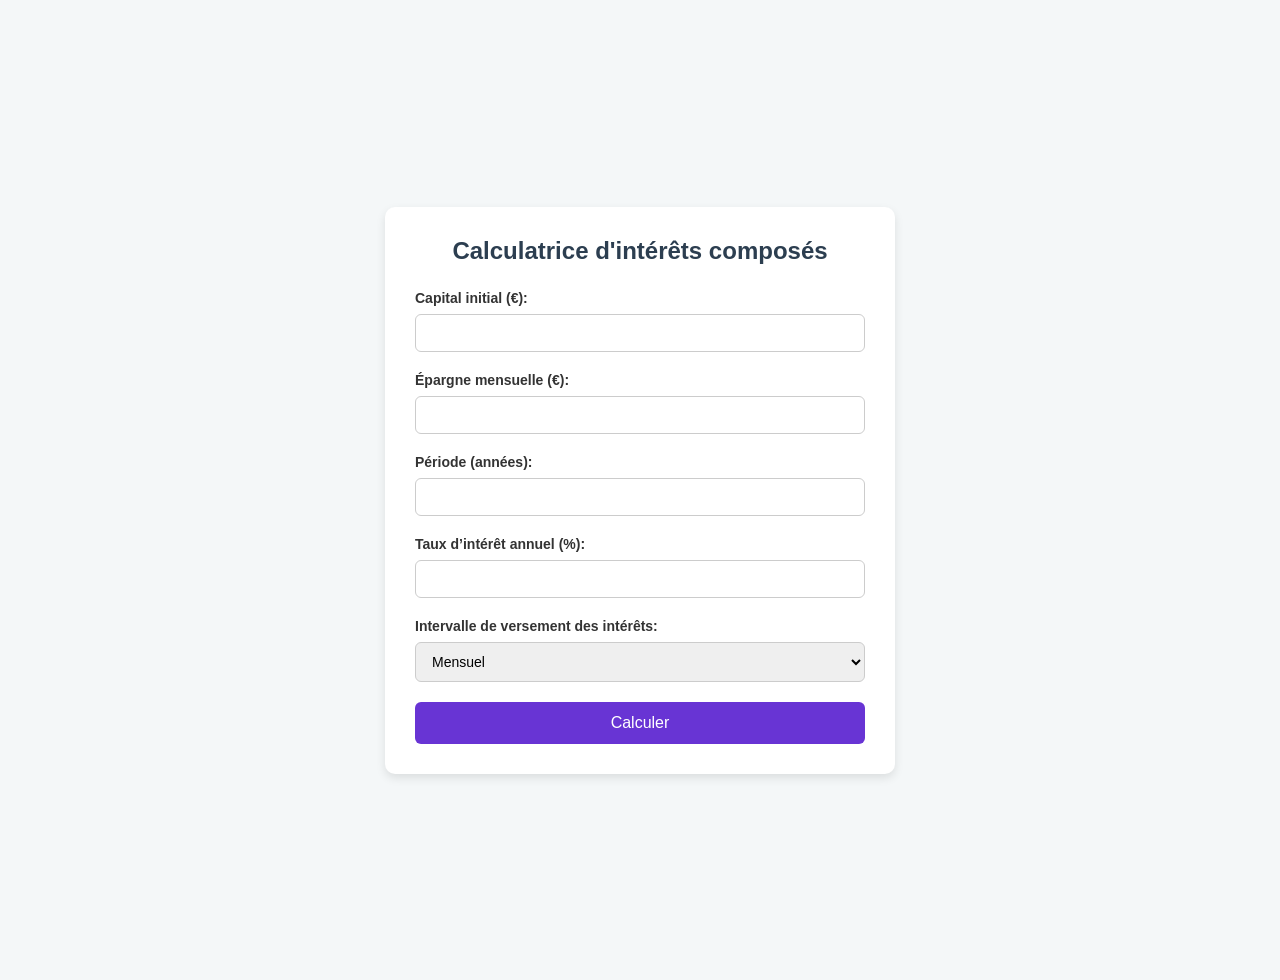
==== form.html @ 4e3c4155 "feat(form): add html form, css styling and form submission handler" ====
<!DOCTYPE html>
<html lang="fr">
<head>
    <meta charset="UTF-8">
    <title>Calculatrice d'intérêts composés</title>
    <link rel="stylesheet" href="style.css">
</head>
<body>
    <div class="calculator-container">
        <h2 class="calculator-title">Calculatrice d'intérêts composés</h2>
        <form id="calculator-form">
            <div class="calculator-group">
                <label class="calculator-label" for="capital">Capital initial (€):</label>
                <input type="number" step="0.01" name="capital" id="capital" class="calculator-input" required>
            </div>

            <div class="calculator-group">
                <label class="calculator-label" for="epargne">Épargne mensuelle (€):</label>
                <input type="number" step="0.01" name="epargne" id="epargne" class="calculator-input" required>
            </div>

            <div class="calculator-group">
                <label class="calculator-label" for="periode">Période (années):</label>
                <input type="number" name="periode" id="periode" class="calculator-input" min="1" required>
            </div>

            <div class="calculator-group">
                <label class="calculator-label" for="taux">Taux d’intérêt annuel (%):</label>
                <input type="number" step="0.01" name="taux" id="taux" class="calculator-input" required>
            </div>

            <div class="calculator-group">
                <label class="calculator-label" for="intervalle">Intervalle de versement des intérêts:</label>
                <select name="intervalle" id="intervalle" class="calculator-select" required>
                    <option value="mensuel">Mensuel</option>
                    <option value="trimestriel">Trimestriel</option>
                    <option value="annuel">Annuel</option>
                </select>
            </div>

            <button type="submit" class="calculator-button">Calculer</button>
        </form>
    </div>
    <script src="script.js" defer></script>
</body>
</html>
---- style.css ----
body {
    font-family: Arial, sans-serif;
    background-color: #f4f7f8;
    color: #333;
    margin: 0;
    padding: 40px 20px;
    display: flex;
    justify-content: center;
    align-items: center;
    min-height: 100vh;
}

.calculator-container {
    background-color: #fff;
    border-radius: 10px;
    box-shadow: 0 4px 10px rgba(0, 0, 0, 0.1);
    padding: 30px;
    max-width: 450px;
    width: 100%;
}

.calculator-title {
    text-align: center;
    margin-bottom: 25px;
    margin-top: 0;
    color: #2c3e50;
    font-size: 24px;
}

.calculator-group {
    margin-bottom: 20px;
}

.calculator-label {
    display: block;
    margin-bottom: 8px;
    font-weight: bold;
    font-size: 14px;
}

.calculator-input,
.calculator-select {
    width: 100%;
    padding: 10px 12px;
    border: 1px solid #ccc;
    border-radius: 6px;
    font-size: 14px;
    box-sizing: border-box;
    transition: border 0.2s;
}

.calculator-input:focus,
.calculator-select:focus {
    border-color: #6834d4;
    outline: none;
}

.calculator-button {
    width: 100%;
    padding: 12px;
    background-color: #6834d4;
    color: white;
    border: none;
    border-radius: 6px;
    font-size: 16px;
    cursor: pointer;
    transition: background-color 0.2s;
}

.calculator-button:hover {
    background-color: #401D87;
}
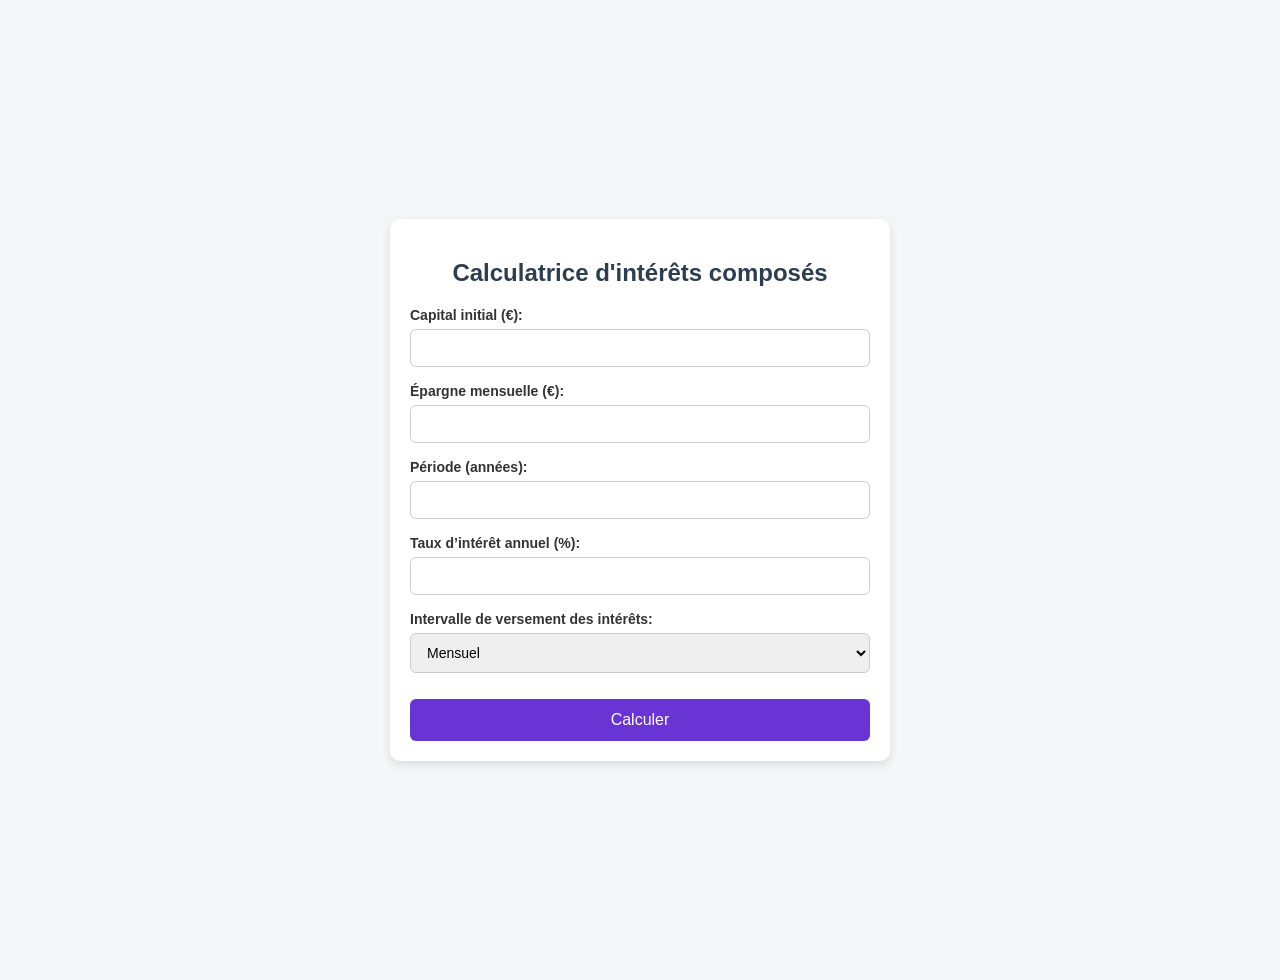
==== commit 8249188a: "feat(responsive): full screen form on mobile + responsive layout" ====
--- a/form.html
+++ b/form.html
@@ -4,6 +4,7 @@
     <meta charset="UTF-8">
     <title>Calculatrice d'intérêts composés</title>
     <link rel="stylesheet" href="style.css">
+    <meta name="viewport" content="width=device-width, initial-scale=1.0">
 </head>
 <body>
     <div class="calculator-container">
--- a/style.css
+++ b/style.css
@@ -1,39 +1,44 @@
+html, body {
+    margin: 0;
+    padding: 0;
+    height: 100%;
+}
+
 body {
     font-family: Arial, sans-serif;
     background-color: #f4f7f8;
     color: #333;
-    margin: 0;
-    padding: 40px 20px;
     display: flex;
     justify-content: center;
     align-items: center;
-    min-height: 100vh;
+    min-height: 100dvh;
 }
 
 .calculator-container {
     background-color: #fff;
-    border-radius: 10px;
-    box-shadow: 0 4px 10px rgba(0, 0, 0, 0.1);
-    padding: 30px;
-    max-width: 450px;
-    width: 100%;
+    width: 100vw;
+    height: 100dvh;
+    padding: 20px;
+    box-sizing: border-box;
+    display: flex;
+    flex-direction: column;
+    justify-content: center;
 }
 
 .calculator-title {
     text-align: center;
-    margin-bottom: 25px;
-    margin-top: 0;
+    margin-bottom: 20px;
     color: #2c3e50;
-    font-size: 24px;
+    font-size: 22px;
 }
 
 .calculator-group {
-    margin-bottom: 20px;
+    margin-bottom: 16px;
 }
 
 .calculator-label {
     display: block;
-    margin-bottom: 8px;
+    margin-bottom: 6px;
     font-weight: bold;
     font-size: 14px;
 }
@@ -46,13 +51,6 @@
     border-radius: 6px;
     font-size: 14px;
     box-sizing: border-box;
-    transition: border 0.2s;
-}
-
-.calculator-input:focus,
-.calculator-select:focus {
-    border-color: #6834d4;
-    outline: none;
 }
 
 .calculator-button {
@@ -64,9 +62,27 @@
     border-radius: 6px;
     font-size: 16px;
     cursor: pointer;
-    transition: background-color 0.2s;
+    margin-top: 10px;
 }
 
 .calculator-button:hover {
     background-color: #401D87;
-}+}
+
+/* Responsive : tablette & desktop */
+@media (min-width: 600px) {
+    .calculator-container {
+        max-width: 500px;
+        height: auto;
+        border-radius: 10px;
+        box-shadow: 0 4px 10px rgba(0, 0, 0, 0.1);
+    }
+
+    body {
+        padding: 40px;
+    }
+
+    .calculator-title {
+        font-size: 24px;
+    }
+}
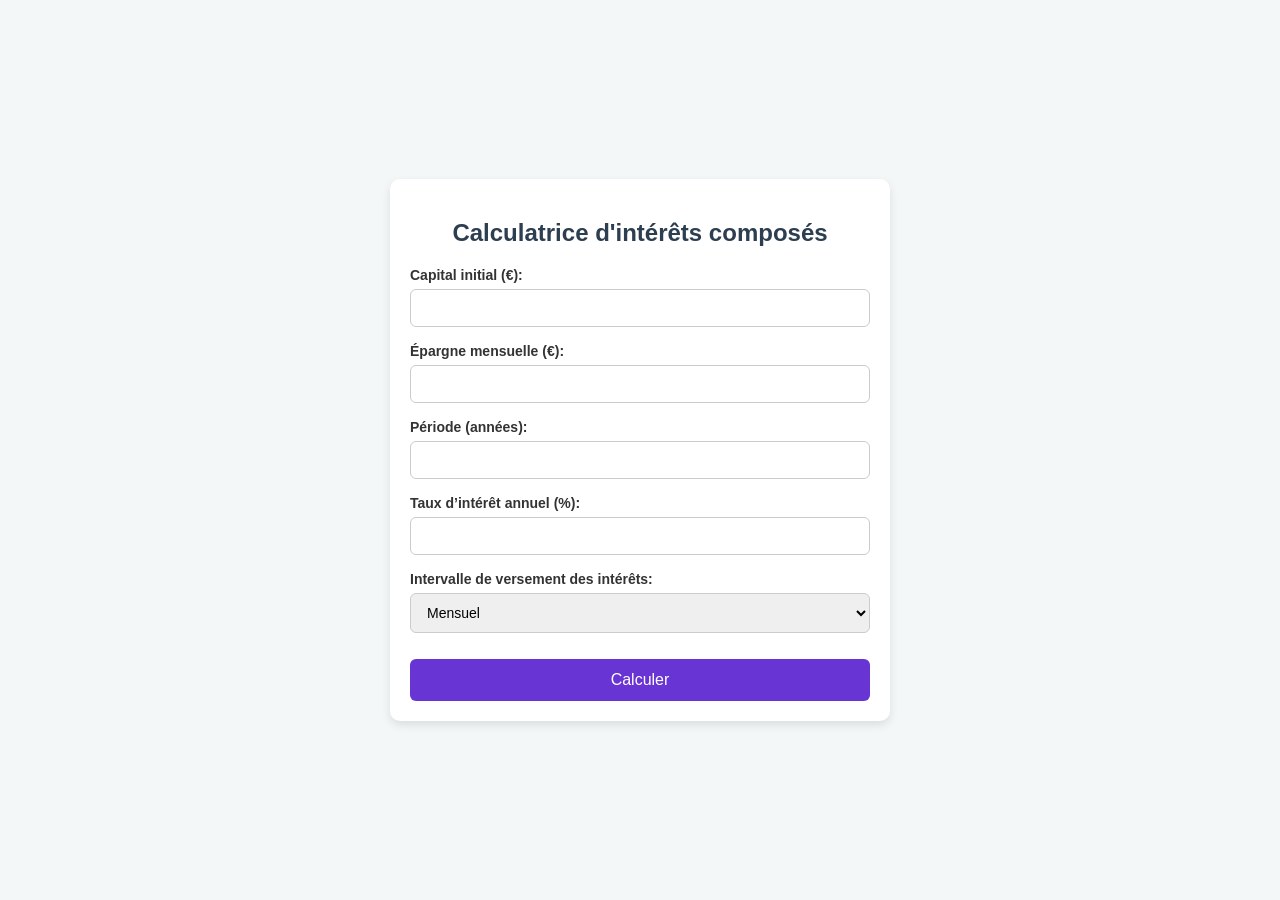
==== commit 362370d7: "fix(form): adjust step" ====
--- a/form.html
+++ b/form.html
@@ -12,12 +12,12 @@
         <form id="calculator-form">
             <div class="calculator-group">
                 <label class="calculator-label" for="capital">Capital initial (€):</label>
-                <input type="number" step="0.01" name="capital" id="capital" class="calculator-input" required>
+                <input type="number" step="100" name="capital" id="capital" class="calculator-input" required>
             </div>
 
             <div class="calculator-group">
                 <label class="calculator-label" for="epargne">Épargne mensuelle (€):</label>
-                <input type="number" step="0.01" name="epargne" id="epargne" class="calculator-input" required>
+                <input type="number" step="50" min="0" name="epargne" id="epargne" class="calculator-input" required>
             </div>
 
             <div class="calculator-group">
@@ -27,7 +27,7 @@
 
             <div class="calculator-group">
                 <label class="calculator-label" for="taux">Taux d’intérêt annuel (%):</label>
-                <input type="number" step="0.01" name="taux" id="taux" class="calculator-input" required>
+                <input type="number" step="0.5" min="0" name="taux" id="taux" class="calculator-input" required>
             </div>
 
             <div class="calculator-group">
--- a/style.css
+++ b/style.css
@@ -11,13 +11,13 @@
     display: flex;
     justify-content: center;
     align-items: center;
-    min-height: 100dvh;
+    min-height: 100vh;
 }
 
 .calculator-container {
     background-color: #fff;
     width: 100vw;
-    height: 100dvh;
+    height: 100vh;
     padding: 20px;
     box-sizing: border-box;
     display: flex;
@@ -78,10 +78,6 @@
         box-shadow: 0 4px 10px rgba(0, 0, 0, 0.1);
     }
 
-    body {
-        padding: 40px;
-    }
-
     .calculator-title {
         font-size: 24px;
     }
